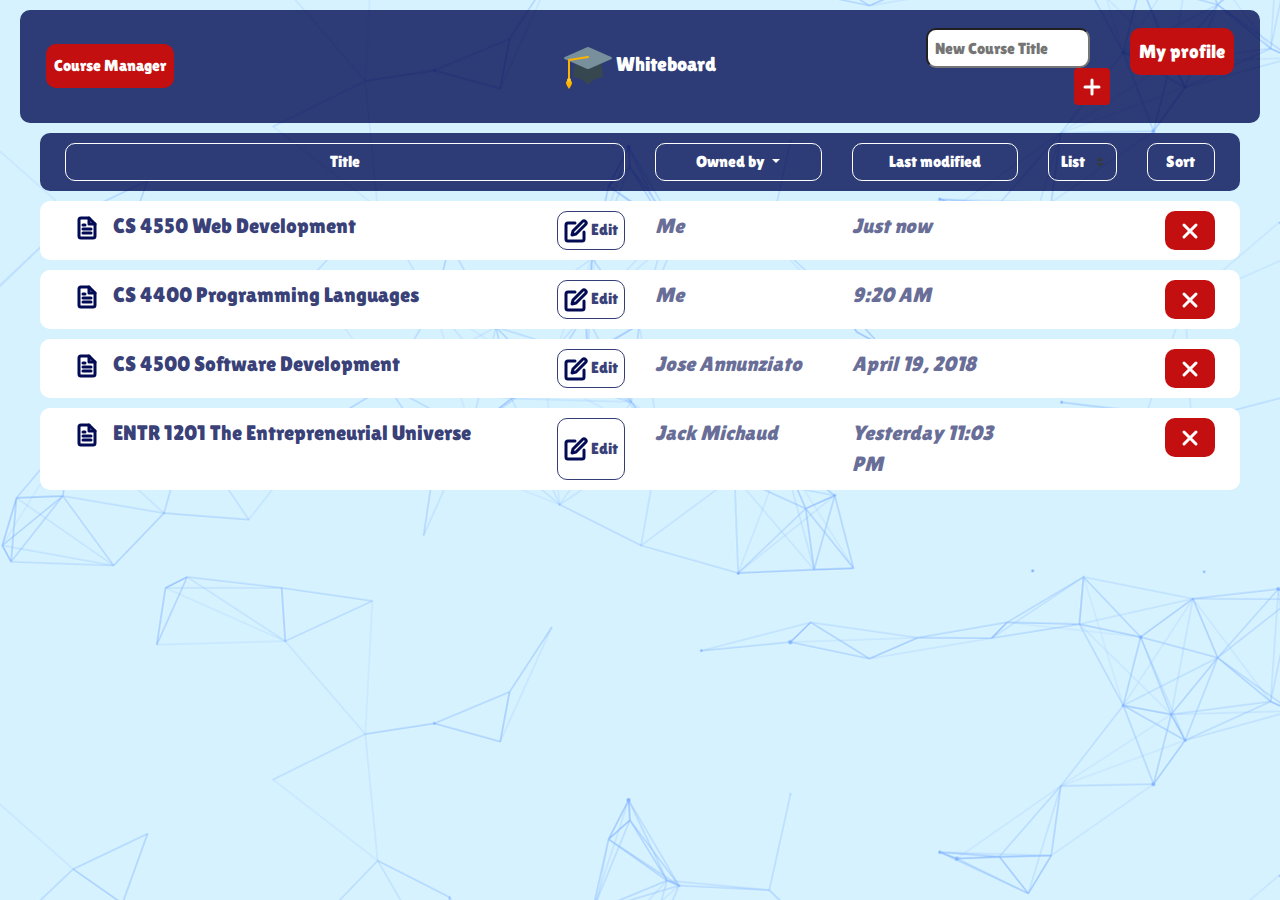
==== src/main/webapp/course-list/course-list.template.client.html @ 54e8b460 "fixed directory structure so pom.xml is in root directory" ====
<!DOCTYPE html>
<html lang="en">

</html>

<head>
    <meta charset="ISO-8859-1">
    <title>Course Manager</title>
    <link rel="stylesheet" href="https://stackpath.bootstrapcdn.com/bootstrap/4.3.1/css/bootstrap.min.css"
        integrity="sha384-ggOyR0iXCbMQv3Xipma34MD+dH/1fQ784/j6cY/iJTQUOhcWr7x9JvoRxT2MZw1T" crossorigin="anonymous">
    <link href="../css/styles.css" rel="stylesheet" />
    <link href="course-list.style.client.css" rel="stylesheet" />
    <link href="https://fonts.googleapis.com/css?family=Lilita+One&display=swap" rel="stylesheet" />

    <link href="../css/icon.png" rel="icon" />
</head>

<body>
    <nav class="navbar navbar-expand-md nav-fill">
        <div class="navbar-brand abs mx-auto">
            <img src="../css/icon.png" alt="">
            Whiteboard
        </div>
        <button type="button" class="navbar-toggler btn-hamburger wbdv-field wbdv-hamburger btn" data-toggle="collapse"
            data-target="#collapsingNavbarSm">
            <img src="../css/hamburger.svg" class="navbar-toggler-icon" alt="">
        </button>
        <div class="navbar-collapse collapse" id="collapsingNavbarSm">
            <ul class="navbar-nav d-none d-lg-flex mr-auto">
                <li class="nav-item">
                    <a class="nav-link course-manager-title wbdv-label wbdv-course-manager" href="#">
                        Course Manager
                    </a>
                </li>
            </ul>
            <ul class="navbar-nav ml-auto">
                <li class="nav-item">
                    <span>
                        <input type="text" id="new-course-input" class="input-lg wbdv-field wbdv-new-course"
                            aria-describedby="widget-input" placeholder="New Course Title">
                        <button type="button" class="btn-plus btn wbdv-button wbdv-add-course">
                            <img src="../css/plus.svg" alt="">
                        </button>
                    </span>
                </li>
                <li class="nav-item">
                    <a href="../profile/profile.template.client.html" class="nav-link profile-link btn btn-profile"
                        role="button">My profile
                    </a>
                </li>
            </ul>
        </div>
    </nav>

    <div class="form-group row header-bar d-none d-lg-flex">
        <div class="col-sm-6">
            <button class="btn btn-headerbar wbdv-header wbdv-title" type="button" id="title-filter">
                Title
            </button>
        </div>
        <div class="col-sm-2">
            <div class="dropdown">
                <button class="btn dropdown-toggle btn-ownedby btn-headerbar wbdv-header wbdv-owner" type="button"
                    id="owned-by-filter" data-toggle="dropdown" aria-haspopup="true" aria-expanded="false">
                    Owned by
                </button>
                <div class="dropdown-menu" aria-labelledby="owned-by-filter">
                    <a class="dropdown-item" href="#">Me</a>
                    <a class="dropdown-item" href="#">Jack Michaud</a>
                    <a class="dropdown-item" href="#">Jose Annunziato</a>
                </div>
            </div>
        </div>
        <div class="col-sm-2">
            <button class="btn btn-headerbar wbdv-header wbdv-last-modified" type="button" id="last-modified-filter">
                Last modified
            </button>
        </div>
        <div class="col-sm-1">
            <select class="custom-select grid-list-view-select wbdv-button wbdv-grid-layout wbdv-list-layout">
                <option selected value="1">List</option>
                <option value="2">Grid</option>
            </select>
        </div>
        <div class="col-sm-1">
            <button class="btn btn-headerbar wbdv-header wbdv-sort" type="button">
                Sort
            </button>
        </div>
    </div>

    <!-- Course rows -->
    <a href="../course-editor/course-editor.template.client.html">
        <div class="course-row row wbdv-row wbdv-course">
            <div class="col-sm-10 col-lg-5 wbdv-row wbdv-title">
                <img src="../css/doc.svg" class="doc-icon wbdv-row wbdv-icon">
                CS 4550 Web Development
            </div>
            <div class="col-sm-1 d-none d-lg-flex">
                <button class="btn btn-edit-course" type="button">
                    <img src="../css/edit.svg" class="edit-icon">
                    Edit
                </button>
            </div>
            <div class="col-sm-2 course-info d-none d-lg-flex wbdv-row wbdv-owner">
                <i>Me</i>
            </div>
            <div class="col-sm-2 course-info d-none d-lg-flex wbdv-row wbdv-modified-date">
                <i>Just now</i>
            </div>
            <div class="col-sm-2">
                <button class="btn btn-delete-course wbdv-row wbdv-button wbdv-delete" type="button">
                    <img src="../css/x.svg">
                </button>
            </div>
        </div>
    </a>
    <div class="course-row row wbdv-row wbdv-course">
        <div class="col-sm-10 col-lg-5 wbdv-row wbdv-title">
            <img src="../css/doc.svg" class="doc-icon wbdv-row wbdv-icon">
            CS 4400 Programming Languages
        </div>
        <div class="col-sm-1 d-none d-lg-flex">
            <button class="btn btn-edit-course" type="button">
                <img src="../css/edit.svg" class="edit-icon">
                Edit
            </button>
        </div>
        <div class="col-sm-2 course-info d-none d-lg-flex wbdv-row wbdv-owner">
            <i>Me</i>
        </div>
        <div class="col-sm-2 course-info d-none d-lg-flex wbdv-row wbdv-modified-date">
            <i>9:20 AM</i>
        </div>
        <div class="col-sm-2">
            <button class="btn btn-delete-course wbdv-row wbdv-button wbdv-delete" type="button">
                <img src="../css/x.svg">
            </button>
        </div>
    </div>
    <div class="course-row row wbdv-row wbdv-course">
        <div class="col-sm-10 col-lg-5 wbdv-row wbdv-title">
            <img src="../css/doc.svg" class="doc-icon wbdv-row wbdv-icon">
            CS 4500 Software Development
        </div>
        <div class="col-sm-1 d-none d-lg-flex">
            <button class="btn btn-edit-course" type="button">
                <img src="../css/edit.svg" class="edit-icon">
                Edit
            </button>
        </div>
        <div class="col-sm-2 course-info d-none d-lg-flex wbdv-row wbdv-owner">
            <i>Jose Annunziato</i>
        </div>
        <div class="col-sm-2 course-info d-none d-lg-flex wbdv-row wbdv-modified-date">
            <i>April 19, 2018</i>
        </div>
        <div class="col-sm-2">
            <button class="btn btn-delete-course wbdv-row wbdv-button wbdv-delete" type="button">
                <img src="../css/x.svg">
            </button>
        </div>
    </div>
    <div class="course-row row wbdv-row wbdv-course">
        <div class="col-sm-10 col-lg-5 wbdv-row wbdv-title">
            <img src="../css/doc.svg" class="doc-icon wbdv-row wbdv-icon">
            ENTR 1201 The Entrepreneurial Universe
        </div>
        <div class="col-sm-1 d-none d-lg-flex">
            <button class="btn btn-edit-course" type="button">
                <img src="../css/edit.svg" class="edit-icon">
                Edit
            </button>
        </div>
        <div class="col-sm-2 course-info d-none d-lg-flex wbdv-row wbdv-owner">
            <i>Jack Michaud</i>
        </div>
        <div class="col-sm-2 course-info d-none d-lg-flex wbdv-row wbdv-modified-date">
            <i>Yesterday 11:03 PM</i>
        </div>
        <div class="col-sm-2">
            <button class="btn btn-delete-course wbdv-row wbdv-button wbdv-delete" type="button">
                <img src="../css/x.svg">
            </button>
        </div>
    </div>

    <script src="https://code.jquery.com/jquery-3.3.1.slim.min.js"
        integrity="sha384-q8i/X+965DzO0rT7abK41JStQIAqVgRVzpbzo5smXKp4YfRvH+8abtTE1Pi6jizo"
        crossorigin="anonymous"></script>
    <script src="https://cdnjs.cloudflare.com/ajax/libs/popper.js/1.14.7/umd/popper.min.js"
        integrity="sha384-UO2eT0CpHqdSJQ6hJty5KVphtPhzWj9WO1clHTMGa3JDZwrnQq4sF86dIHNDz0W1"
        crossorigin="anonymous"></script>
    <script src="https://stackpath.bootstrapcdn.com/bootstrap/4.3.1/js/bootstrap.min.js"
        integrity="sha384-JjSmVgyd0p3pXB1rRibZUAYoIIy6OrQ6VrjIEaFf/nJGzIxFDsf4x0xIM+B07jRM"
        crossorigin="anonymous"></script>
</body>
---- src/main/webapp/css/styles.css ----
@charset "ISO-8859-1";

body {
    font-family: 'Lilita One', cursive;
    background-image: url("background.png");
    background-position: center;
}
---- src/main/webapp/course-list/course-list.style.client.css ----
body {
    margin: 10px 20px;
}

a {
    color: white;
}

a:hover, a:focus, a:active {
    text-decoration: none;
}

/* course row styles */
.course-row {
    margin: 10px 20px;
    padding: 10px;
    background: white;
    color: rgba(3, 12, 84, 0.8);
    border-radius: 10px;
    font-size: 130%;
}

.doc-icon {
    margin: 0 10px;
}

.btn-edit-course {
    color: rgba(3, 12, 84, 0.8);
    border-radius: 10px;
    border-color: rgba(3, 12, 84, 0.8);
    width: 100%;
    padding: 3px;
}

.btn-edit-course:hover, .btn-edit-course:focus, .btn-edit-course:active
 {
    background: transparent;
    color: rgba(3, 12, 84, 0.8);
}

.course-info {
    color: rgba(3, 12, 84, 0.6);
}

.btn-delete-course {
    background: rgba(195, 15, 15, 1);
    border-radius: 10px;
    float: right;
}

.btn-delete-course:hover, .btn-delete-course:focus, .btn-delete-course:active
 {
    background: rgba(195, 15, 15, 1);
}

/* header bar styles */
.header-bar {
    margin: 10px 20px;
    padding: 10px;
    background: rgba(3, 12, 84, 0.8);
    color: white;
    border-radius: 10px;
}

.grid-list-view-select {
    color: white;
    background-color: transparent;
    border-radius: 10px;
    border-color: white;
    width: 100%;
}

.grid-list-view-select option {
    background-color: white;
    color: rgba(3, 12, 84, 0.8)
}

.btn-ownedby, .btn-headerbar {
    color: white;
    border-radius: 10px;
    border-color: white;
    width: 100%;
}

.btn-ownedby:hover, .btn-ownedby:focus, .btn-ownedby:active,
.btn-headerbar:hover, .btn-headerbar:focus, .btn-headerbar:active
 {
    background: transparent;
    color: white;
}

.dropdown-item {
    background-color: white;
    color: rgba(3, 12, 84, 0.8);
}

.dropdown-item:hover, .dropdown-item:focus, .dropdown-item:active {
    background-color: rgba(3, 12, 84, 0.8);
    color: white;
}

/* navbar styles */

.btn-hamburger {
    padding: 10px;
    z-index: 1;
}

#new-course-input {
    margin: 0 5px;
}

.nav-item {
    margin: 10px 10px;
}

.profile-link {
    font-size: 120%;
}

.profile-link:hover, .profile-link:active, .profile-link:focus {
    color: white;
}

.btn-profile {
    color: white;
    border-radius: 10px;
    background-color: rgba(195, 15, 15, 1);
}

.navbar-nav {
    z-index: 1;
}

.navbar .btn-plus {
    float: right;
    padding: 5px;
    background-color: rgba(195, 15, 15, 1);
}

#new-course-input {
    border-radius: 10px;
    width: 80%;
    height: 40px;
}

#new-course-input::placeholder {
    padding: 5px;
}

.navbar-brand:hover, .navbar-brand:active, .navbar-brand:focus, .navbar-brand {
	color: white;
}

.navbar {
	background-color: rgba(3, 12, 84, 0.8);
	color: white;
	border-radius: 10px;
    width: 100%;
}

.course-manager-title, .course-manager-title:hover, .course-manager-title:active, .course-manager-title:focus {
	background-color: rgba(195, 15, 15, 1);
	color: white;
	padding: 10px;
	border-radius: 10px;
}

@media (max-width: 768px) {
    .course-row {
        font-size: 100%;
    }
}

@media (min-width: 992px) {
    .navbar-brand.abs {
        z-index: 0;
        position: absolute;
        width: 100%;
        left: 0;
        text-align: center;
    }
}
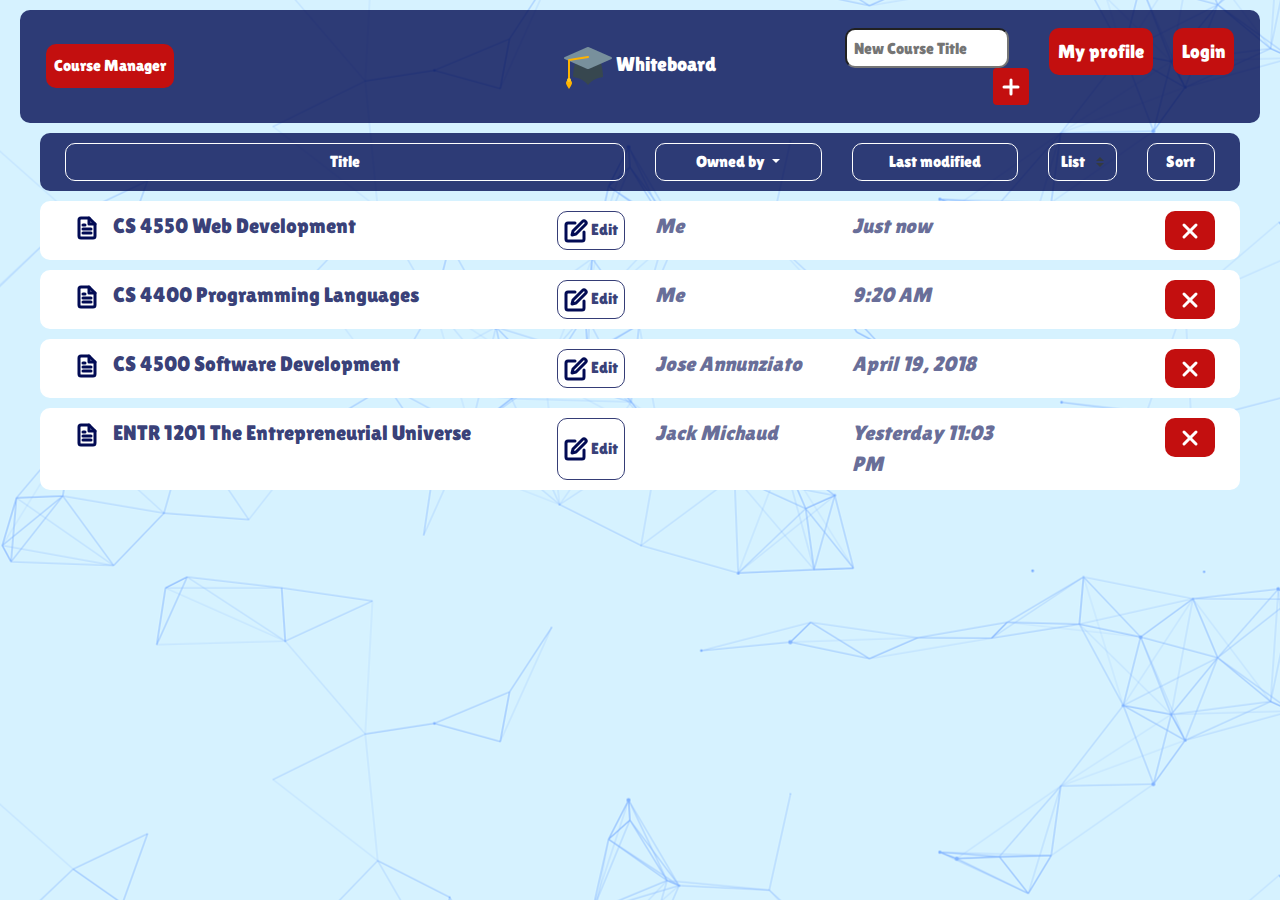
==== commit 8d67082d: "[course-list] added login button" ====
--- a/src/main/webapp/course-list/course-list.template.client.html
+++ b/src/main/webapp/course-list/course-list.template.client.html
@@ -46,6 +46,11 @@
                 <li class="nav-item">
                     <a href="../profile/profile.template.client.html" class="nav-link profile-link btn btn-profile"
                         role="button">My profile
+                    </a>
+                </li>
+                <li class="nav-item">
+                    <a href="../login/login.template.client.html" class="nav-link login-link btn btn-login"
+                        role="button">Login
                     </a>
                 </li>
             </ul>
--- a/src/main/webapp/course-list/course-list.style.client.css
+++ b/src/main/webapp/course-list/course-list.style.client.css
@@ -114,15 +114,16 @@
     margin: 10px 10px;
 }
 
-.profile-link {
+.profile-link, .login-link {
     font-size: 120%;
 }
 
-.profile-link:hover, .profile-link:active, .profile-link:focus {
+.profile-link:hover, .profile-link:active, .profile-link:focus,
+.btn-login:hover, .btn-login:active, .btn-login:focus {
     color: white;
 }
 
-.btn-profile {
+.btn-profile, .btn-login {
     color: white;
     border-radius: 10px;
     background-color: rgba(195, 15, 15, 1);
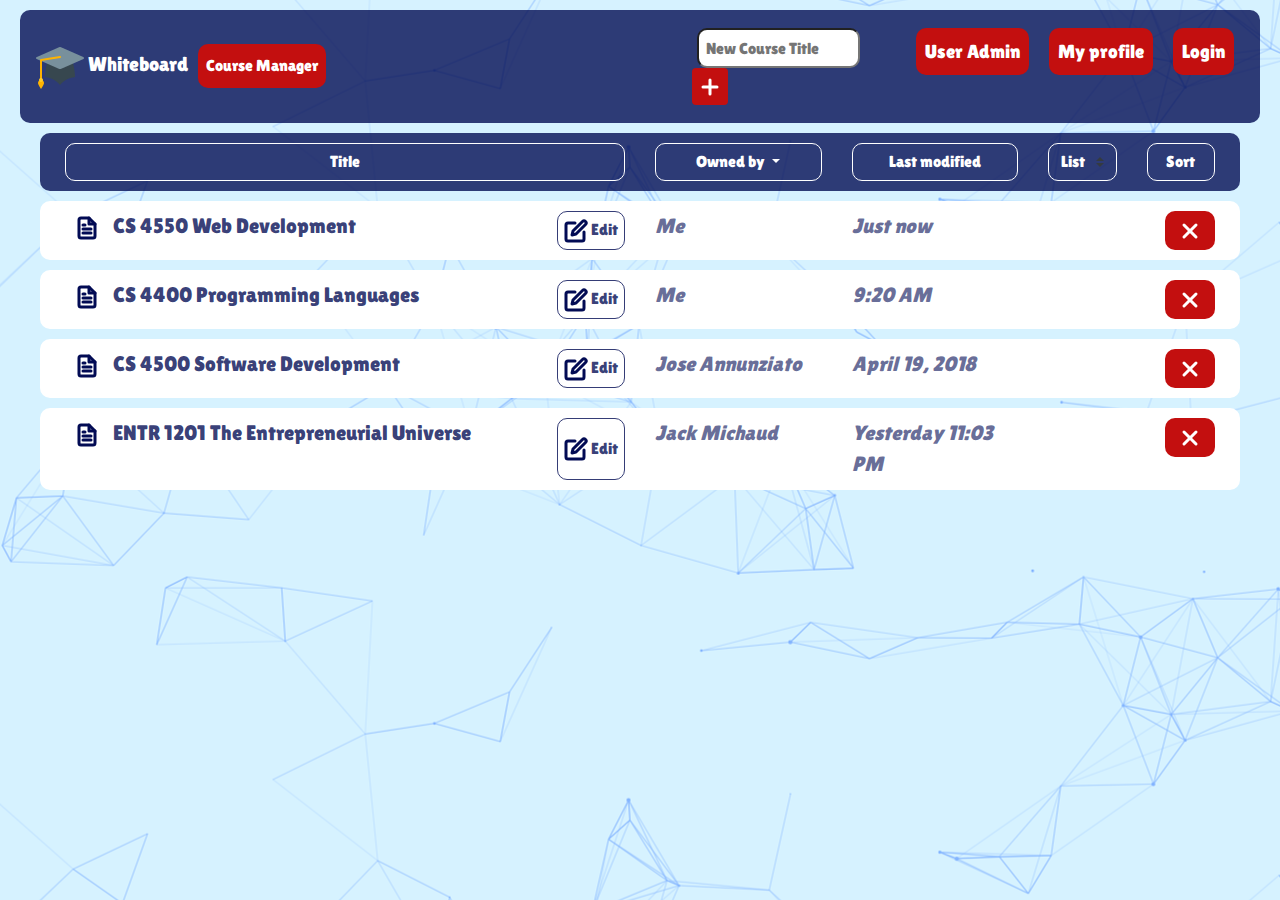
==== commit 9446a9c8: "[course-list] added button to navigate to user admin page" ====
--- a/src/main/webapp/course-list/course-list.template.client.html
+++ b/src/main/webapp/course-list/course-list.template.client.html
@@ -16,8 +16,8 @@
 </head>
 
 <body>
-    <nav class="navbar navbar-expand-md nav-fill">
-        <div class="navbar-brand abs mx-auto">
+    <nav class="navbar navbar-expand-lg nav-fill">
+        <div class="navbar-brand mr-auto">
             <img src="../css/icon.png" alt="">
             Whiteboard
         </div>
@@ -35,13 +35,18 @@
             </ul>
             <ul class="navbar-nav ml-auto">
                 <li class="nav-item">
-                    <span>
+                    <form class="form-inline">
                         <input type="text" id="new-course-input" class="input-lg wbdv-field wbdv-new-course"
                             aria-describedby="widget-input" placeholder="New Course Title">
                         <button type="button" class="btn-plus btn wbdv-button wbdv-add-course">
                             <img src="../css/plus.svg" alt="">
                         </button>
-                    </span>
+                    </form>
+                </li>
+                <li class="nav-item">
+                    <a href="../user-admin/user-admin.template.client.html" class="nav-link admin-link btn btn-admin"
+                        role="button">User Admin
+                    </a>
                 </li>
                 <li class="nav-item">
                     <a href="../profile/profile.template.client.html" class="nav-link profile-link btn btn-profile"
--- a/src/main/webapp/course-list/course-list.style.client.css
+++ b/src/main/webapp/course-list/course-list.style.client.css
@@ -114,16 +114,17 @@
     margin: 10px 10px;
 }
 
-.profile-link, .login-link {
+.profile-link, .login-link, .admin-link {
     font-size: 120%;
 }
 
 .profile-link:hover, .profile-link:active, .profile-link:focus,
-.btn-login:hover, .btn-login:active, .btn-login:focus {
+.btn-login:hover, .btn-login:active, .btn-login:focus,
+.btn-admin:hover, .btn-admin:active, .btn-admin:focus {
     color: white;
 }
 
-.btn-profile, .btn-login {
+.btn-profile, .btn-login, .btn-admin {
     color: white;
     border-radius: 10px;
     background-color: rgba(195, 15, 15, 1);
